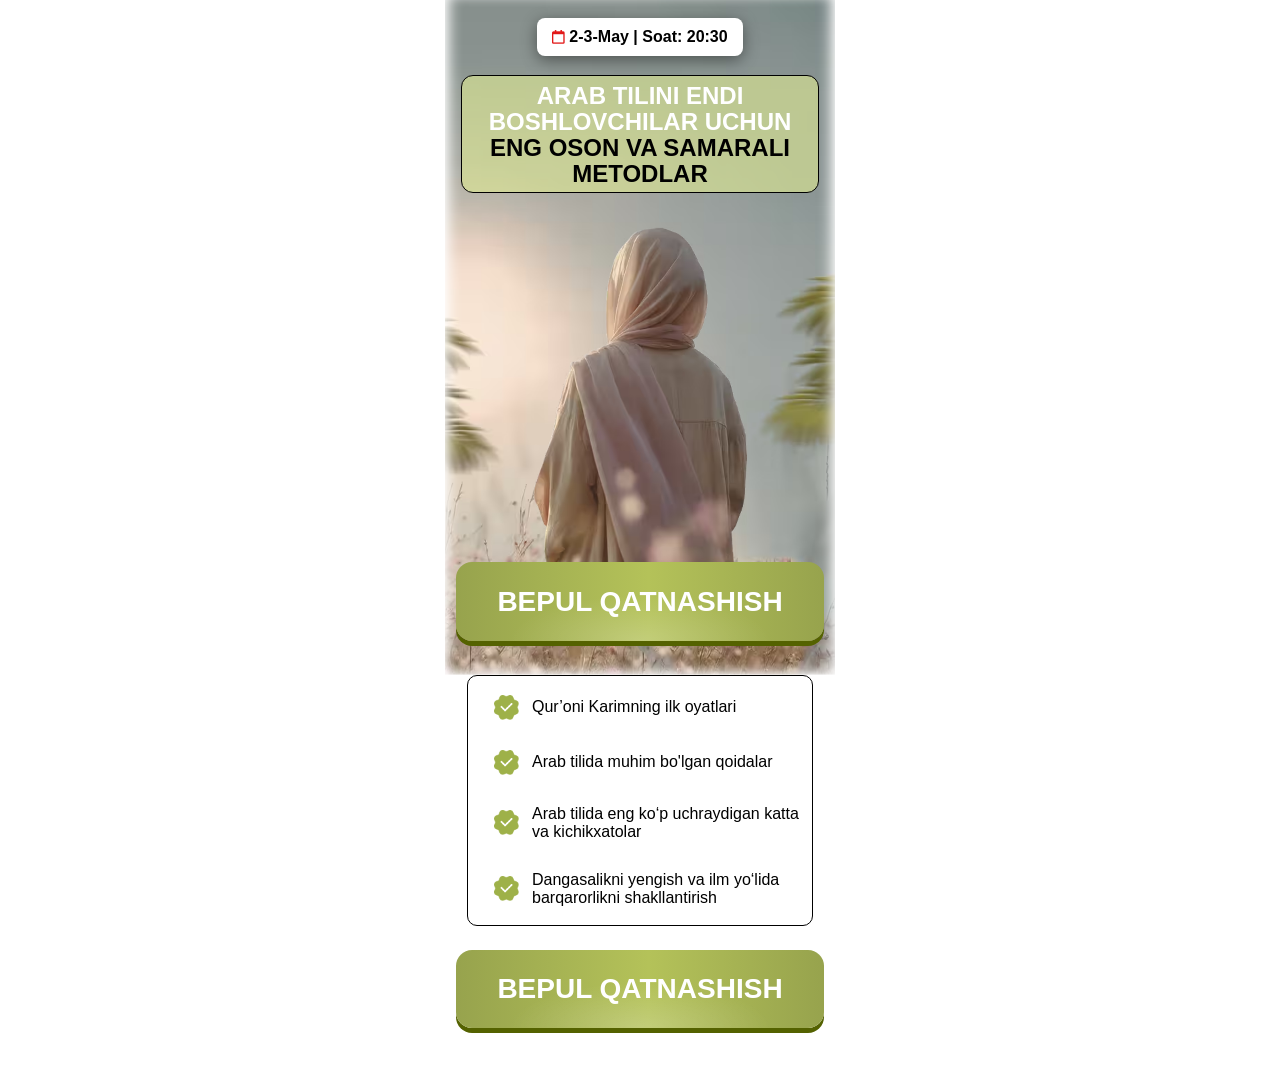
==== index.html @ 83ff5c7c "push" ====
<!DOCTYPE html>
<html lang="uz">

<head>
    <meta charset="UTF-8" />
    <meta name="viewport" content="width=device-width, initial-scale=1.0" />
    <title>Tahfiz</title>
    <style>
        * {
            margin: 0;
            padding: 0;
            box-sizing: border-box
        }
        
        html,
        body {
            overflow-x: hidden
        }
        
        .hero {
            padding-bottom: 16px;
        }
        
        .hero__container {
            max-width: 390px;
            width: 100%;
            margin: 0 auto;
        }
        
        .hero__box {
            background-image: url(./images/bg.avif);
            background-repeat: no-repeat;
            background-size: cover;
            padding: 0 10px;
            padding-top: 18px;
            background-position: center;
            position: relative;
            overflow: hidden;
            box-shadow: inset 12px 0 14px -8px #fff, inset -12px 0 14px -8px #fff, inset 0 -12px 14px -8px #fff;
        }
        
        .hero__top {
            display: flex;
            align-items: center;
            max-width: 206px;
            margin: 0 auto;
            gap: 4px;
            width: 100%;
            margin-bottom: 19px;
            background-color: white;
            border-radius: 8px;
            box-shadow: 0px 4px 16px 0px #00000070;
            justify-content: center;
        }
        
        .hero__top p {
            font-family: Inter, sans-serif;
            font-weight: 600;
            font-size: 16px;
            line-height: 38px;
        }
        
        .hero__title-box {
            background-color: rgba(223, 235, 147, 0.6);
            border: 1px solid #000000;
            border-radius: 12px;
            max-width: 358px;
            width: 100%;
            margin: 0 auto;
            display: flex;
            align-items: center;
            justify-content: center;
            margin-bottom: 34px;
            padding: 7px 0 5px;
        }
        
        .hero__title {
            font-family: Inter, sans-serif;
            font-weight: 700;
            color: white;
            position: relative;
            text-shadow: 0px 3px 3px 0px #000000B0;
            font-size: clamp(22px, 7vw, 24px);
            line-height: 26px;
            text-align: center;
            text-transform: uppercase;
        }
        
        .hero__title span {
            color: black;
        }
        
        .hero__wrapper {
            padding: 0 10px;
        }
        
        .hero__images {
            max-width: 214px;
            width: 100%;
            margin-left: auto;
            margin-bottom: -80px;
            margin-right: auto;
            display: flex;
        }
        
        .hero__btn {
            max-width: 368px;
            width: 100%;
            background: radial-gradient(35.48% 57.87% at 50% 100%, rgba(255, 255, 255, 0.2) 0%, rgba(255, 255, 255, 0) 100%), linear-gradient(90deg, #97A34D 0%, #B4C259 52.29%, #97A34D 100%);
            border-radius: 16px;
            padding: 22.5px 0;
            font-family: Poppins, sans-serif;
            font-weight: 600;
            font-size: clamp(26px, 5vw, 28px);
            line-height: 120%;
            color: white;
            cursor: pointer;
            box-shadow: 0px 5px 0px 0px #546200;
            margin-bottom: 34px;
            border: none;
            margin-left: auto;
            display: flex;
            align-items: center;
            position: relative;
            z-index: 2;
            justify-content: center;
            margin-right: auto;
            text-align: center;
            text-transform: uppercase;
        }
        
        .hero__list {
            max-width: 346px;
            width: 100%;
            border-radius: 10px;
            background-color: white;
            border: 1px solid #000000;
            display: flex;
            margin-left: auto;
            margin-right: auto;
            margin-bottom: 24px;
            flex-direction: column;
            gap: 30px;
            padding: 19px 0 18px 26px;
        }
        
        .hero__item {
            display: flex;
            align-items: center;
            gap: 13px;
        }
        
        .hero__item p {
            font-family: Inter, sans-serif;
            font-weight: 300;
            font-size: clamp(15px, 4.5vw, 16px);
            line-height: 18px;
        }
    </style>

    <link rel="stylesheet" href="./css/main.css" media="print" onload="this.media='all'">
    <noscript>
        <link rel="stylesheet" href="./css/main.css">
    </noscript>
</head>

<body>
    <main>
        <section class="hero">
            <div class="hero__container">
                <div class="hero__box">
                    <div class="hero__top">
                        <img src="./images/calendar.png" loading="lazy" decoding="async" width="13" height="14" alt="calendar">
                        <p>2-3-May | Soat: 20:30</p>
                    </div>

                    <div class="hero__title-box">
                        <h1 class="hero__title">Arab tilini endi <br> boshlovchilar uchun <br>
                            <span>eng oson va samarali <br>
                                metodlar</span>
                        </h1>
                    </div>

                    <img class="hero__images" src="./images/speaker.avif" loading="lazy" decoding="async" width="214" height="415" alt="speaker">
                    <button class="hero__btn" onclick="location.href='./thankYou.html'">Bepul qatnashish</button>
                </div>
                <div class="hero__wrapper">
                    <ul class="hero__list">
                        <li class="hero__item">
                            <img src="./images/verfiy.png" loading="lazy" decoding="async" width="25" height="25" alt="verfiy">
                            <p>Qur’oni Karimning ilk oyatlari </p>
                        </li>
                        <li class="hero__item">
                            <img src="./images/verfiy.png" loading="lazy" decoding="async" width="25" height="25" alt="verfiy">
                            <p>Arab tilida muhim bo'lgan qoidalar</p>
                        </li>
                        <li class="hero__item">
                            <img src="./images/verfiy.png" loading="lazy" decoding="async" width="25" height="25" alt="verfiy">
                            <p>Arab tilida eng ko‘p uchraydigan katta va kichikxatolar </p>
                        </li>
                        <li class="hero__item">
                            <img src="./images/verfiy.png" loading="lazy" decoding="async" width="25" height="25" alt="verfiy">
                            <p>Dangasalikni yengish va ilm yo‘lida barqarorlikni shakllantirish </p>
                        </li>
                    </ul>

                    <button class="hero__btn" onclick="location.href='./thankYou.html'">Bepul qatnashish</button>
                </div>
            </div>
        </section>
    </main>

    <!-- Meta Pixel Code -->
    <script defer>
        ! function(f, b, e, v, n, t, s) {
            if (f.fbq) return;
            n = f.fbq = function() {
                n.callMethod ?
                    n.callMethod.apply(n, arguments) : n.queue.push(arguments)
            };
            if (!f._fbq) f._fbq = n;
            n.push = n;
            n.loaded = !0;
            n.version = '2.0';
            n.queue = [];
            t = b.createElement(e);
            t.async = !0;
            t.src = v;
            s = b.getElementsByTagName(e)[0];
            s.parentNode.insertBefore(t, s)
        }(window, document, 'script',
            'https://connect.facebook.net/en_US/fbevents.js');
        fbq('init', '1442631190853671');
        fbq('track', 'PageView');
    </script>
    <noscript><img height="1" width="1" style="display:none"
    src="https://www.facebook.com/tr?id=1442631190853671&ev=PageView&noscript=1"
    /></noscript>
    <!-- End Meta Pixel Code -->
</body>


</html>

</html>
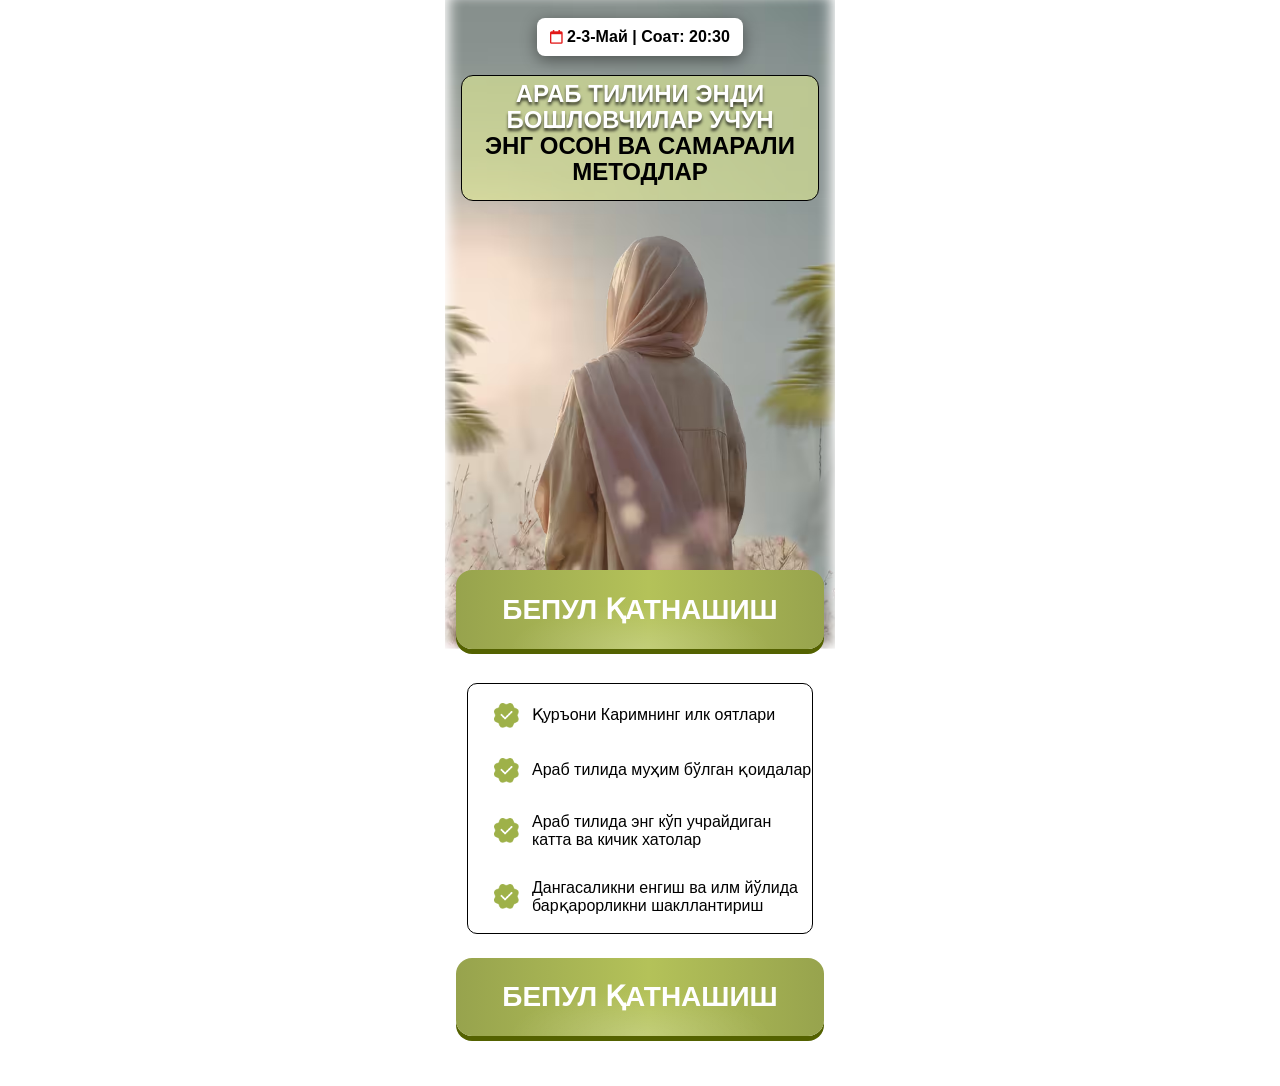
==== commit 90daefa9: "push" ====
--- a/index.html
+++ b/index.html
@@ -28,14 +28,13 @@
         }
         
         .hero__box {
-            background-image: url(./images/bg.avif);
+            background-image: url(/images/bg.avif);
             background-repeat: no-repeat;
             background-size: cover;
             padding: 0 10px;
             padding-top: 18px;
             background-position: center;
             position: relative;
-            overflow: hidden;
             box-shadow: inset 12px 0 14px -8px #fff, inset -12px 0 14px -8px #fff, inset 0 -12px 14px -8px #fff;
         }
         
@@ -67,27 +66,34 @@
             max-width: 358px;
             width: 100%;
             margin: 0 auto;
-            display: flex;
             align-items: center;
             justify-content: center;
             margin-bottom: 34px;
-            padding: 7px 0 5px;
+            padding: 15px 0;
         }
         
         .hero__title {
             font-family: Inter, sans-serif;
+            text-shadow: 0px 3px 3px rgba(0, 0, 0, 0.69);
+            margin-top: -10px;
             font-weight: 700;
             color: white;
             position: relative;
-            text-shadow: 0px 3px 3px 0px #000000B0;
             font-size: clamp(22px, 7vw, 24px);
             line-height: 26px;
             text-align: center;
             text-transform: uppercase;
         }
         
-        .hero__title span {
+        h2 {
             color: black;
+            font-family: Inter, sans-serif;
+            font-weight: 700;
+            position: relative;
+            font-size: clamp(22px, 7vw, 24px);
+            line-height: 26px;
+            text-align: center;
+            text-transform: uppercase;
         }
         
         .hero__wrapper {
@@ -157,61 +163,8 @@
             line-height: 18px;
         }
     </style>
-
-    <link rel="stylesheet" href="./css/main.css" media="print" onload="this.media='all'">
-    <noscript>
-        <link rel="stylesheet" href="./css/main.css">
-    </noscript>
-</head>
-
-<body>
-    <main>
-        <section class="hero">
-            <div class="hero__container">
-                <div class="hero__box">
-                    <div class="hero__top">
-                        <img src="./images/calendar.png" loading="lazy" decoding="async" width="13" height="14" alt="calendar">
-                        <p>2-3-May | Soat: 20:30</p>
-                    </div>
-
-                    <div class="hero__title-box">
-                        <h1 class="hero__title">Arab tilini endi <br> boshlovchilar uchun <br>
-                            <span>eng oson va samarali <br>
-                                metodlar</span>
-                        </h1>
-                    </div>
-
-                    <img class="hero__images" src="./images/speaker.avif" loading="lazy" decoding="async" width="214" height="415" alt="speaker">
-                    <button class="hero__btn" onclick="location.href='./thankYou.html'">Bepul qatnashish</button>
-                </div>
-                <div class="hero__wrapper">
-                    <ul class="hero__list">
-                        <li class="hero__item">
-                            <img src="./images/verfiy.png" loading="lazy" decoding="async" width="25" height="25" alt="verfiy">
-                            <p>Qur’oni Karimning ilk oyatlari </p>
-                        </li>
-                        <li class="hero__item">
-                            <img src="./images/verfiy.png" loading="lazy" decoding="async" width="25" height="25" alt="verfiy">
-                            <p>Arab tilida muhim bo'lgan qoidalar</p>
-                        </li>
-                        <li class="hero__item">
-                            <img src="./images/verfiy.png" loading="lazy" decoding="async" width="25" height="25" alt="verfiy">
-                            <p>Arab tilida eng ko‘p uchraydigan katta va kichikxatolar </p>
-                        </li>
-                        <li class="hero__item">
-                            <img src="./images/verfiy.png" loading="lazy" decoding="async" width="25" height="25" alt="verfiy">
-                            <p>Dangasalikni yengish va ilm yo‘lida barqarorlikni shakllantirish </p>
-                        </li>
-                    </ul>
-
-                    <button class="hero__btn" onclick="location.href='./thankYou.html'">Bepul qatnashish</button>
-                </div>
-            </div>
-        </section>
-    </main>
-
     <!-- Meta Pixel Code -->
-    <script defer>
+    <script>
         ! function(f, b, e, v, n, t, s) {
             if (f.fbq) return;
             n = f.fbq = function() {
@@ -237,9 +190,67 @@
     src="https://www.facebook.com/tr?id=1442631190853671&ev=PageView&noscript=1"
     /></noscript>
     <!-- End Meta Pixel Code -->
+    <link rel="stylesheet" href="/css/main.css" media="print" onload="this.media='all'">
+    <noscript>
+        <link rel="stylesheet" href="/css/main.css">
+    </noscript>
+</head <body>
+<main>
+    <section class="hero">
+        <div class="hero__container">
+            <div class="hero__box">
+                <div class="hero__top">
+                    <img src="/images/calendar.png" loading="lazy" decoding="async" width="13" height="14" alt="calendar">
+                    <p>2-3-Май | Соат: 20:30</p>
+                </div>
+
+                <div class="hero__title-box">
+                    <h1 class="hero__title">Араб тилини энди <br> бошловчилар учун <br>
+                    </h1>
+                    <h2>энг осон ва самарали <br> методлар
+                    </h2>
+                </div>
+
+                <img class="hero__images" src="/images/speaker.avif" loading="lazy" decoding="async" width="214" height="415" alt="speaker">
+                <button class="hero__btn registerBtn" onclick="location.href='../thankYou.html'">Бепул қатнашиш</button>
+            </div>
+            <div class="hero__wrapper">
+                <ul class="hero__list">
+                    <li class="hero__item">
+                        <img src="/images/verfiy.png" loading="lazy" decoding="async" width="25" height="25" alt="verfiy">
+                        <p>Қуръони Каримнинг илк оятлари </p>
+                    </li>
+                    <li class="hero__item">
+                        <img src="/images/verfiy.png" loading="lazy" decoding="async" width="25" height="25" alt="verfiy">
+                        <p>Араб тилида муҳим бўлган қоидалар</p>
+                    </li>
+                    <li class="hero__item">
+                        <img src="/images/verfiy.png" loading="lazy" decoding="async" width="25" height="25" alt="verfiy">
+                        <p>Араб тилида энг кўп учрайдиган катта ва кичик хатолар </p>
+                    </li>
+                    <li class="hero__item">
+                        <img src="/images/verfiy.png" loading="lazy" decoding="async" width="25" height="25" alt="verfiy">
+                        <p>Дангасаликни енгиш ва илм йўлида барқарорликни шакллантириш </p>
+                    </li>
+                </ul>
+
+                <button class="hero__btn registerBtn" onclick="location.href='../thankYou.html'">Бепул қатнашиш</button>
+            </div>
+        </div>
+    </section>
+</main>
+
+<script defer>
+    document.addEventListener("DOMContentLoaded", (() => {
+        document.querySelectorAll(".registerBtn").forEach((e => {
+            e.addEventListener("click", (() => {
+                "function" == typeof fbq && fbq("track", "CompleteRegistration")
+            }))
+        }))
+    }));
+</script>
 </body>
 
-
 </html>
 
 </html>
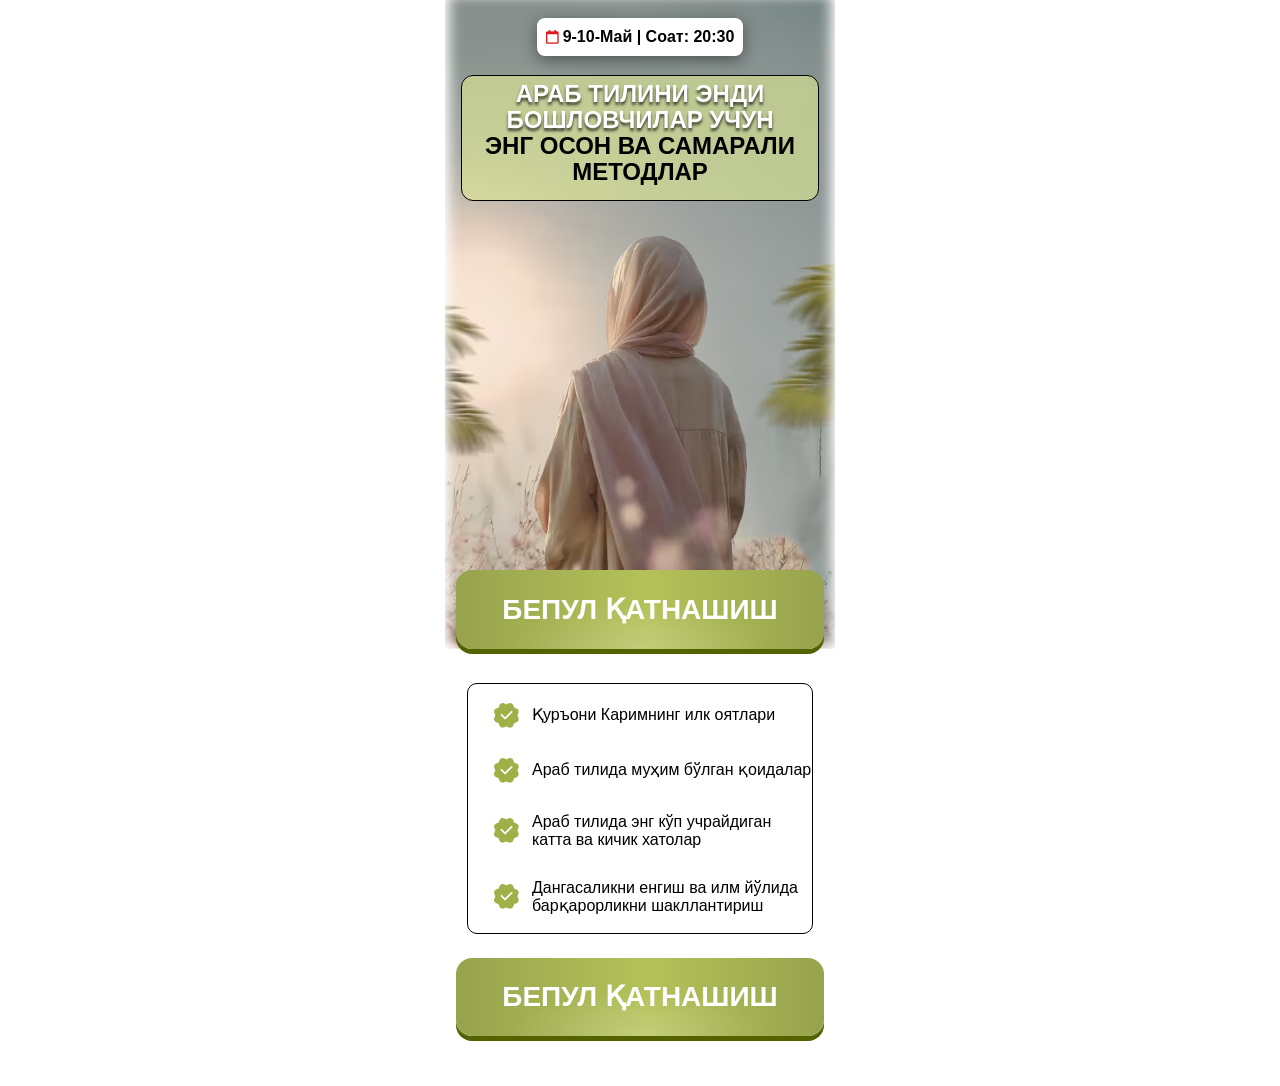
==== commit 4ad2f1f6: "add" ====
--- a/index.html
+++ b/index.html
@@ -6,162 +6,7 @@
     <meta name="viewport" content="width=device-width, initial-scale=1.0" />
     <title>Tahfiz</title>
     <style>
-        * {
-            margin: 0;
-            padding: 0;
-            box-sizing: border-box
-        }
-        
-        html,
-        body {
-            overflow-x: hidden
-        }
-        
-        .hero {
-            padding-bottom: 16px;
-        }
-        
-        .hero__container {
-            max-width: 390px;
-            width: 100%;
-            margin: 0 auto;
-        }
-        
-        .hero__box {
-            background-image: url(/images/bg.avif);
-            background-repeat: no-repeat;
-            background-size: cover;
-            padding: 0 10px;
-            padding-top: 18px;
-            background-position: center;
-            position: relative;
-            box-shadow: inset 12px 0 14px -8px #fff, inset -12px 0 14px -8px #fff, inset 0 -12px 14px -8px #fff;
-        }
-        
-        .hero__top {
-            display: flex;
-            align-items: center;
-            max-width: 206px;
-            margin: 0 auto;
-            gap: 4px;
-            width: 100%;
-            margin-bottom: 19px;
-            background-color: white;
-            border-radius: 8px;
-            box-shadow: 0px 4px 16px 0px #00000070;
-            justify-content: center;
-        }
-        
-        .hero__top p {
-            font-family: Inter, sans-serif;
-            font-weight: 600;
-            font-size: 16px;
-            line-height: 38px;
-        }
-        
-        .hero__title-box {
-            background-color: rgba(223, 235, 147, 0.6);
-            border: 1px solid #000000;
-            border-radius: 12px;
-            max-width: 358px;
-            width: 100%;
-            margin: 0 auto;
-            align-items: center;
-            justify-content: center;
-            margin-bottom: 34px;
-            padding: 15px 0;
-        }
-        
-        .hero__title {
-            font-family: Inter, sans-serif;
-            text-shadow: 0px 3px 3px rgba(0, 0, 0, 0.69);
-            margin-top: -10px;
-            font-weight: 700;
-            color: white;
-            position: relative;
-            font-size: clamp(22px, 7vw, 24px);
-            line-height: 26px;
-            text-align: center;
-            text-transform: uppercase;
-        }
-        
-        h2 {
-            color: black;
-            font-family: Inter, sans-serif;
-            font-weight: 700;
-            position: relative;
-            font-size: clamp(22px, 7vw, 24px);
-            line-height: 26px;
-            text-align: center;
-            text-transform: uppercase;
-        }
-        
-        .hero__wrapper {
-            padding: 0 10px;
-        }
-        
-        .hero__images {
-            max-width: 214px;
-            width: 100%;
-            margin-left: auto;
-            margin-bottom: -80px;
-            margin-right: auto;
-            display: flex;
-        }
-        
-        .hero__btn {
-            max-width: 368px;
-            width: 100%;
-            background: radial-gradient(35.48% 57.87% at 50% 100%, rgba(255, 255, 255, 0.2) 0%, rgba(255, 255, 255, 0) 100%), linear-gradient(90deg, #97A34D 0%, #B4C259 52.29%, #97A34D 100%);
-            border-radius: 16px;
-            padding: 22.5px 0;
-            font-family: Poppins, sans-serif;
-            font-weight: 600;
-            font-size: clamp(26px, 5vw, 28px);
-            line-height: 120%;
-            color: white;
-            cursor: pointer;
-            box-shadow: 0px 5px 0px 0px #546200;
-            margin-bottom: 34px;
-            border: none;
-            margin-left: auto;
-            display: flex;
-            align-items: center;
-            position: relative;
-            z-index: 2;
-            justify-content: center;
-            margin-right: auto;
-            text-align: center;
-            text-transform: uppercase;
-        }
-        
-        .hero__list {
-            max-width: 346px;
-            width: 100%;
-            border-radius: 10px;
-            background-color: white;
-            border: 1px solid #000000;
-            display: flex;
-            margin-left: auto;
-            margin-right: auto;
-            margin-bottom: 24px;
-            flex-direction: column;
-            gap: 30px;
-            padding: 19px 0 18px 26px;
-        }
-        
-        .hero__item {
-            display: flex;
-            align-items: center;
-            gap: 13px;
-        }
-        
-        .hero__item p {
-            font-family: Inter, sans-serif;
-            font-weight: 300;
-            font-size: clamp(15px, 4.5vw, 16px);
-            line-height: 18px;
-        }
+    * { margin: 0; padding: 0; box-sizing: border-box } html, body { overflow-x: hidden } .hero { padding-bottom: 16px; } .hero__container { max-width: 390px; width: 100%; margin: 0 auto; } .hero__box { background-image: url(/images/bg.avif); background-repeat: no-repeat; background-size: cover; padding: 0 10px; padding-top: 18px; background-position: center; position: relative; box-shadow: inset 12px 0 14px -8px #fff, inset -12px 0 14px -8px #fff, inset 0 -12px 14px -8px #fff; } .hero__top { display: flex; align-items: center; max-width: 206px; margin: 0 auto; gap: 4px; width: 100%; margin-bottom: 19px; background-color: white; border-radius: 8px; box-shadow: 0px 4px 16px 0px #00000070; justify-content: center; } .hero__top p { font-family: Inter, sans-serif; font-weight: 600; font-size: 16px; line-height: 38px; } .hero__title-box { background-color: rgba(223, 235, 147, 0.6); border: 1px solid #000000; border-radius: 12px; max-width: 358px; width: 100%; margin: 0 auto; align-items: center; justify-content: center; margin-bottom: 34px; padding: 15px 0; } .hero__title { font-family: Inter, sans-serif; text-shadow: 0px 3px 3px rgba(0, 0, 0, 0.69); margin-top: -10px; font-weight: 700; color: white; position: relative; font-size: clamp(22px, 7vw, 24px); line-height: 26px; text-align: center; text-transform: uppercase; } h2 { color: black; font-family: Inter, sans-serif; font-weight: 700; position: relative; font-size: clamp(22px, 7vw, 24px); line-height: 26px; text-align: center; text-transform: uppercase; } .hero__wrapper { padding: 0 10px; } .hero__images { max-width: 214px; width: 100%; margin-left: auto; margin-bottom: -80px; margin-right: auto; display: flex; } .hero__btn { max-width: 368px; width: 100%; background: radial-gradient(35.48% 57.87% at 50% 100%, rgba(255, 255, 255, 0.2) 0%, rgba(255, 255, 255, 0) 100%), linear-gradient(90deg, #97A34D 0%, #B4C259 52.29%, #97A34D 100%); border-radius: 16px; padding: 22.5px 0; font-family: Poppins, sans-serif; font-weight: 600; font-size: clamp(26px, 5vw, 28px); line-height: 120%; color: white; cursor: pointer; box-shadow: 0px 5px 0px 0px #546200; margin-bottom: 34px; border: none; margin-left: auto; display: flex; align-items: center; position: relative; z-index: 2; justify-content: center; margin-right: auto; text-align: center; text-transform: uppercase; } .hero__list { max-width: 346px; width: 100%; border-radius: 10px; background-color: white; border: 1px solid #000000; display: flex; margin-left: auto; margin-right: auto; margin-bottom: 24px; flex-direction: column; gap: 30px; padding: 19px 0 18px 26px; } .hero__item { display: flex; align-items: center; gap: 13px; } .hero__item p { font-family: Inter, sans-serif; font-weight: 300; font-size: clamp(15px, 4.5vw, 16px); line-height: 18px; }
     </style>
     <!-- Meta Pixel Code -->
     <script>
@@ -201,7 +46,7 @@
             <div class="hero__box">
                 <div class="hero__top">
                     <img src="/images/calendar.png" loading="lazy" decoding="async" width="13" height="14" alt="calendar">
-                    <p>2-3-Май | Соат: 20:30</p>
+                    <p>9-10-Май | Соат: 20:30</p>
                 </div>
 
                 <div class="hero__title-box">
@@ -253,4 +98,4 @@
 
 </html>
 
-</html>+</html>
